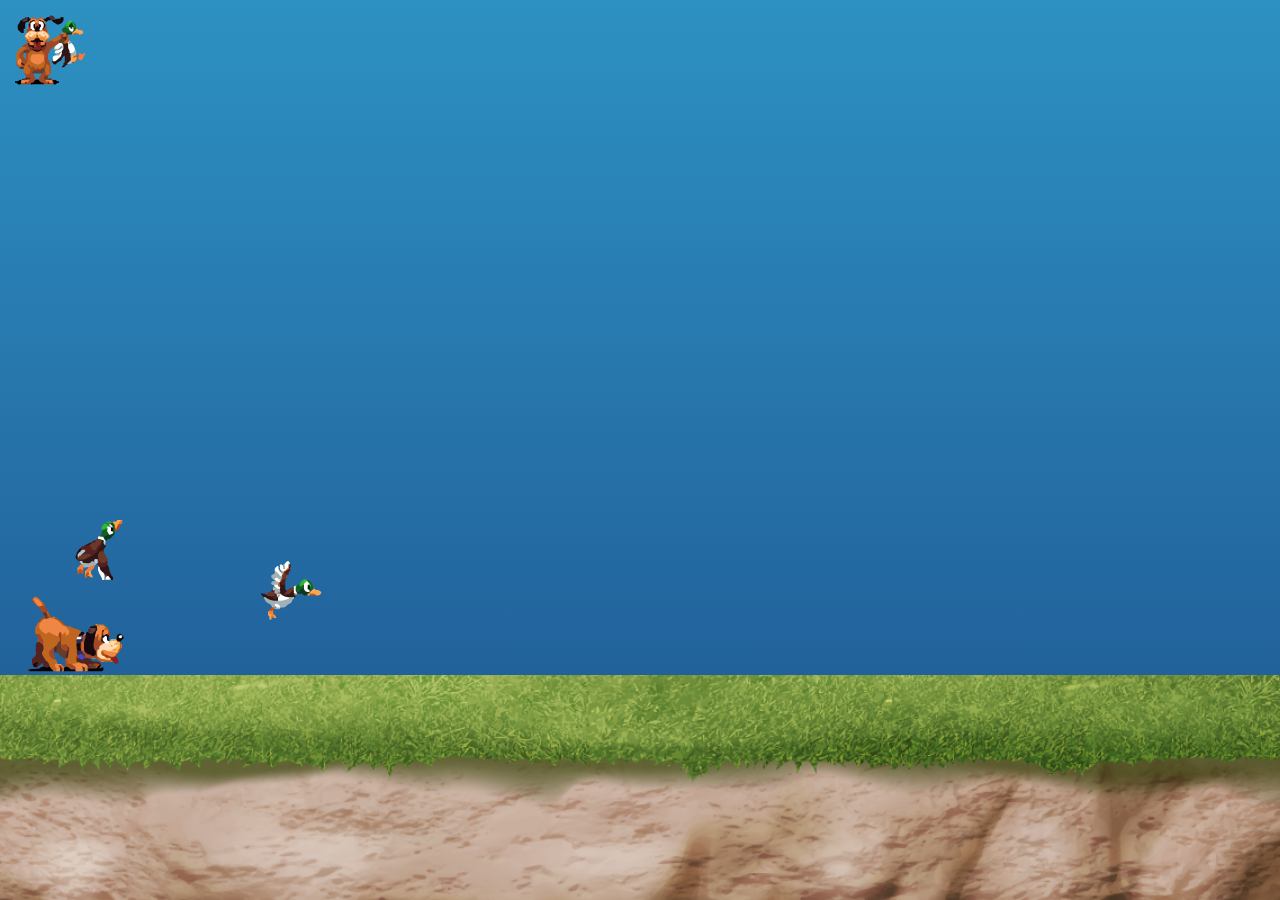
==== index.html @ 002ed7ce "dog appear on missing shot" ====
<!DOCTYPE html>
<html lang="en">
<head>
    <meta charset="UTF-8">
    <meta http-equiv="X-UA-Compatible" content="IE=edge">
    <meta name="viewport" content="width=device-width, initial-scale=1.0">
    <title>Duck Hunt the Game by Tiago Silva and JP</title>
    <link rel="stylesheet" href="style.css"/>
</head>
<body>

    <main class="container">
        <div id="game" class="game">

          <!-- <img id="board1" src="images/background.png" alt="game board"> 
          <div id="score" class="score">0</div>
          <img id="bullet1" src="images/bullet.png" alt="bullet">
          <img id="bullet2" src="images/bullet.png" alt="bullet">
          <img id="bullet3" src="images/bullet.png" alt="bullet">
          <img id="liveDuck1" src="images/duckLive.png" alt="duck lives">
          <img id="liveDuck2" src="images/duckLive.png" alt="duck lives">
          <img id="liveDuck3" src="images/duckLive.png" alt="duck lives"> -->

        </div>
        
       <!-- <div id = "dog" class = "dogLaugh"> </div> -->

          <img id="board2" src="./img/back-grass-realistic.png" alt="game board">
        

          <div class="bottom">
            <div class="scoreBoard"> 
                <div class="hits">
                  <h2>Hits</h2>
                  <p class="score-points">number of hits</p>
                </div>
                <div class="shots">
                  <h2>Shots</h2>
                  <p class="score-points">number of shots</p>
                </div>
                <div class="score2">
                  <h2>Score</h2>
                    <p class="score-points">200 points</p>            
                </div>
              </div>
          </div>
    </main>
    
</body>
<script type="text/javascript" src="./scripts/dog.js"></script>
<script type="text/javascript" src="./scripts/duck.js"></script>
</html>
---- style.css ----
@import url("https://fonts.googleapis.com/css2?family=Raleway:wght@400;600&display=swap");


html, body {
  width: 100%; height: 100%;
  margin: 0; padding: 0;
  background: linear-gradient(to bottom,#2d91c2 0%,#1e528e 100%);
  overflow: hidden;
  z-index: -1;
  cursor: url('./img/cursor.cur'), auto;
}

.container {
  display: flex;
  justify-content: center;
  align-items: center;
  width: 100vw;
  height: 100vh;
}

.game {
  position: relative;
  width: 100%;
  height: 100%;
}

#board1 {
  position: absolute;
  top: 0;
  left: 0;
  width: 100%;
  height: 100%;
  object-fit: cover;
  z-index: 2;
}

#board2 {
  position: absolute;
  bottom: 0%;
  width: 100%;
  height: 25%;
  object-fit: cover;
  z-index: 4;
}

.score {
  position: absolute;
  top: 20px;
  left: 90%;
  font-size: 40px;
  font-family: "Lato-Bold", Arial, Helvetica, sans-serif;
  color: green;
  z-index: 2;
}

#bullet1 {
  position: absolute;
  left: 5%;
  top: 5%;
  width: 40px;
	height: 40px;
  z-index: 8;
}

#bullet2 {
  position: absolute;
  left: 7%;
  top: 5%;
  width: 40px;
	height: 40px;
  z-index: 8;
}


#bullet3 {
  position: absolute;
  left: 9%;
  top: 5%;
  width: 40px;
	height: 40px;
  z-index: 8;
}

#liveDuck1 {
  position: absolute;
  bottom: 5%;
  left: 8%;
  width: 40px;
	height: 40px;
  z-index: 8;
}

#liveDuck2 {
  position: absolute;
  bottom: 5%;
  left: 12%;
  width: 40px;
	height: 40px;
  z-index: 8;
}

#liveDuck3 {
  position: absolute;
  bottom: 5%;
  left: 16%;
  width: 40px;
	height: 40px;
  z-index: 8;
}


.bottom{
position: absolute;
bottom: 0%;
width: 100%;
z-index: 2;

}

.scoreBoard {
  display: flex;
  justify-content: space-between;
  font-family: "Raleway", sans-serif;
  color: #d7d7d7;
  padding: 10px;
  align-items: center;
}

.score-points {
  margin-top: 0px;
  font-weight: 400;
}

.scoreBoard > div {
  z-index: 2;
  display: flex;
  flex-direction: column;
  align-items: center;
  margin: 0;
  padding: 0 10px;
  border-radius: 10px;
  background-color: #d7d7d7;
  color: #084b6c;
}

.duck{
  height: 70px;
  width: 70px;
  background: url('./img/dead-duck.png');
  background-position: 70px 70px;
  position: absolute;
  }

.duck-right{
height: 70px;
width: 70px;
background: url('./img/duck-right.png');
background-position: 70px 70px;
position: absolute;
animation: moveRightTop 4s;
animation-fill-mode: forwards;
}


.duck-left{
  height: 70px;
  width: 70px;
  background: url('./img/duck-right.png');
  background-position: 70px 70px;
  transform: scaleX(-1);
  position: absolute;
  animation: moveRightTopInvert 4s;
  animation-fill-mode: forwards;
  }


.duck-right-top{
  height: 70px;
  width: 70px;
  background: url('./img/duck-right-up.png');
  background-position: 70px 70px;  
  position: absolute;
  }

  .dog{
    height: 100px;
    width: 100px;
    background: url('./img/dogs-walking.png');
    position: absolute;
    animation: moveFowardDog 3000ms;
    animation-fill-mode: forwards;
    z-index: 5;
  }

  .dogLaugh{
    height: 100px;
    width: 100px;
    background: url('./img/dogs-dead-ducks.png');
    position: absolute;
    animation: dogLaughing 3000ms;
    animation-fill-mode: both;
    z-index: 2;
  }

/*
  .dogMovement{
    height: 100px;
    width: 100px;
    background: url('./img/dogs-walking.png');
    background-position: 100px 100px;
    position: absolute;
  }*/

  @keyframes moveRightTop {
    0% {
      bottom: 20%;
      left: 0;
    }
    100% {
      bottom: 85%;
      left: 95%;
    }
  }

  @keyframes moveRightTopInvert {
    0% {
      bottom: 85%;
      left: 95%;
    }
    100% {
      bottom: 20%;
      left: 0%; 
    }
  }

    @keyframes moveFowardDog {
      0%{
        bottom: 13%;
        left: 0%;
      }
      90%{
        bottom: 24%;
        left: 34%;
      }
      95%{
        bottom: 24%;
        left: 44%;
      }
      100%{
        bottom: 24%; 
        left: 64%;
      }
    }

      @keyframes dogLaughing{  
        0%{
          top: 75%;
        }
        50%{
          top: 60%;
        }
       
        100%{
          top: 75%;
        }
      }
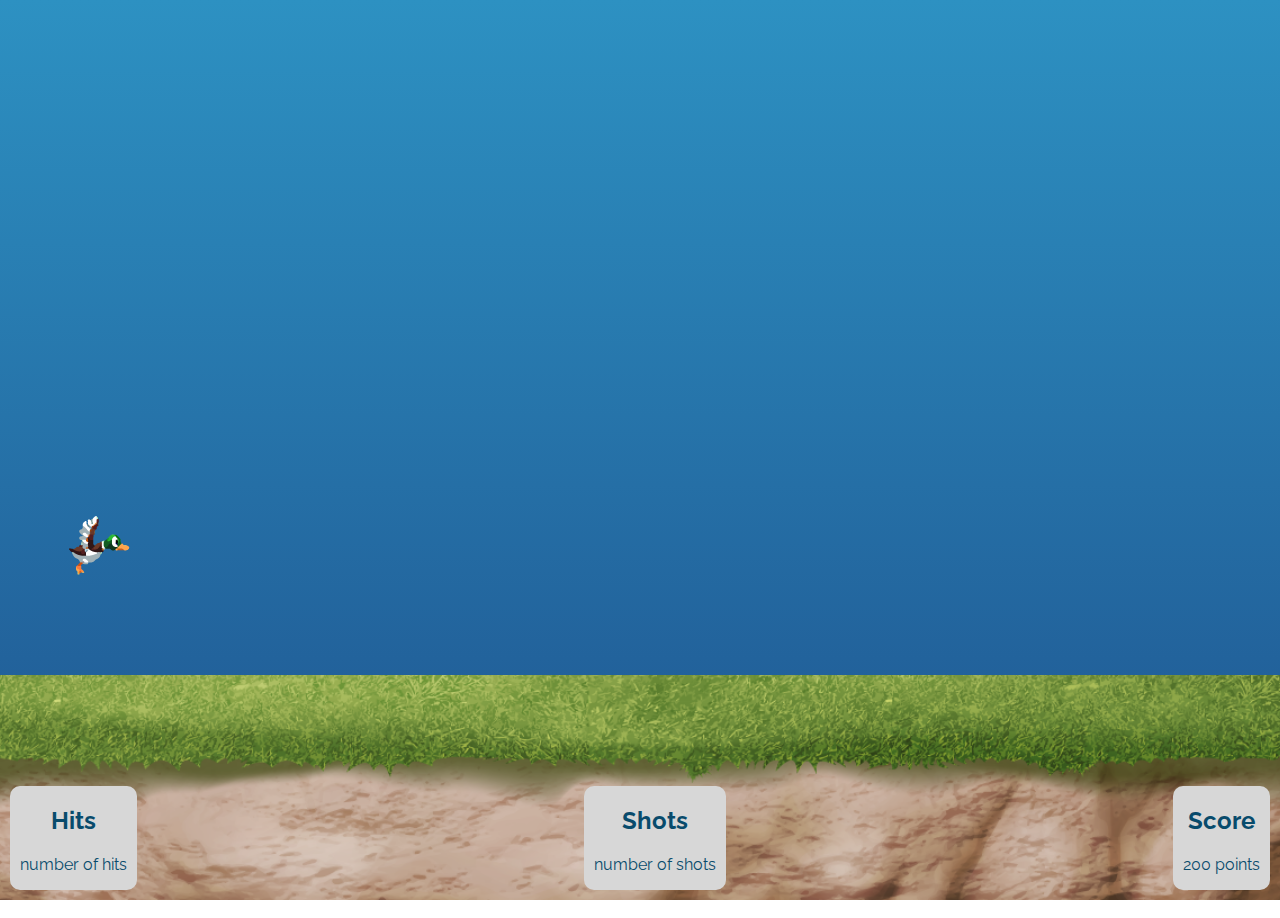
==== commit 72a1f18a: "lets go" ====
--- a/index.html
+++ b/index.html
@@ -1,18 +1,19 @@
 <!DOCTYPE html>
 <html lang="en">
-<head>
-    <meta charset="UTF-8">
-    <meta http-equiv="X-UA-Compatible" content="IE=edge">
-    <meta name="viewport" content="width=device-width, initial-scale=1.0">
+  <head>
+    <meta charset="UTF-8" />
+    <meta http-equiv="X-UA-Compatible" content="IE=edge" />
+    <meta name="viewport" content="width=device-width, initial-scale=1.0" />
     <title>Duck Hunt the Game by Tiago Silva and JP</title>
-    <link rel="stylesheet" href="style.css"/>
-</head>
-<body>
+    <link rel="stylesheet" href="style.css" />
+  </head>
+  <body>
+    <main class="container">
+      <div id="game" class="game">
 
-    <main class="container">
-        <div id="game" class="game">
 
-          <!-- <img id="board1" src="images/background.png" alt="game board"> 
+
+        <!-- <img id="board1" src="images/background.png" alt="game board"> 
           <div id="score" class="score">0</div>
           <img id="bullet1" src="images/bullet.png" alt="bullet">
           <img id="bullet2" src="images/bullet.png" alt="bullet">
@@ -20,33 +21,29 @@
           <img id="liveDuck1" src="images/duckLive.png" alt="duck lives">
           <img id="liveDuck2" src="images/duckLive.png" alt="duck lives">
           <img id="liveDuck3" src="images/duckLive.png" alt="duck lives"> -->
+      </div>
 
+      <img id="board2" src="./img/back-grass-realistic.png" alt="game board" />
+
+      <div class="bottom">
+        <div class="scoreBoard">
+          <div class="hits">
+            <h2>Hits</h2>
+            <p class="score-points">number of hits</p>
+          </div>
+          <div class="shots">
+            <h2>Shots</h2>
+            <p class="score-points">number of shots</p>
+          </div>
+          <div class="score2">
+            <h2>Score</h2>
+            <p class="score-points">200 points</p>
+          </div>
         </div>
-        
-       <!-- <div id = "dog" class = "dogLaugh"> </div> -->
+      </div>
+    </main> 
+    <script type="text/javascript" src="./scripts/duck.js"></script> 
+  </body>
 
-          <img id="board2" src="./img/back-grass-realistic.png" alt="game board">
-        
-
-          <div class="bottom">
-            <div class="scoreBoard"> 
-                <div class="hits">
-                  <h2>Hits</h2>
-                  <p class="score-points">number of hits</p>
-                </div>
-                <div class="shots">
-                  <h2>Shots</h2>
-                  <p class="score-points">number of shots</p>
-                </div>
-                <div class="score2">
-                  <h2>Score</h2>
-                    <p class="score-points">200 points</p>            
-                </div>
-              </div>
-          </div>
-    </main>
-    
-</body>
-<script type="text/javascript" src="./scripts/dog.js"></script>
-<script type="text/javascript" src="./scripts/duck.js"></script>
-</html>+</html>
+0--- a/style.css
+++ b/style.css
@@ -1,13 +1,15 @@
 @import url("https://fonts.googleapis.com/css2?family=Raleway:wght@400;600&display=swap");
 
-
-html, body {
-  width: 100%; height: 100%;
-  margin: 0; padding: 0;
-  background: linear-gradient(to bottom,#2d91c2 0%,#1e528e 100%);
+html,
+body {
+  width: 100%;
+  height: 100%;
+  margin: 0;
+  padding: 0;
+  background: linear-gradient(to bottom, #2d91c2 0%, #1e528e 100%);
   overflow: hidden;
   z-index: -1;
-  cursor: url('./img/cursor.cur'), auto;
+  cursor: url("./img/cursor.cur"), auto;
 }
 
 .container {
@@ -58,7 +60,7 @@
   left: 5%;
   top: 5%;
   width: 40px;
-	height: 40px;
+  height: 40px;
   z-index: 8;
 }
 
@@ -67,17 +69,16 @@
   left: 7%;
   top: 5%;
   width: 40px;
-	height: 40px;
-  z-index: 8;
-}
-
+  height: 40px;
+  z-index: 8;
+}
 
 #bullet3 {
   position: absolute;
   left: 9%;
   top: 5%;
   width: 40px;
-	height: 40px;
+  height: 40px;
   z-index: 8;
 }
 
@@ -86,7 +87,7 @@
   bottom: 5%;
   left: 8%;
   width: 40px;
-	height: 40px;
+  height: 40px;
   z-index: 8;
 }
 
@@ -95,7 +96,7 @@
   bottom: 5%;
   left: 12%;
   width: 40px;
-	height: 40px;
+  height: 40px;
   z-index: 8;
 }
 
@@ -104,17 +105,15 @@
   bottom: 5%;
   left: 16%;
   width: 40px;
-	height: 40px;
-  z-index: 8;
-}
-
-
-.bottom{
-position: absolute;
-bottom: 0%;
-width: 100%;
-z-index: 2;
-
+  height: 40px;
+  z-index: 8;
+}
+
+.bottom {
+  position: absolute;
+  bottom: 0%;
+  width: 100%;
+  z-index: 4;
 }
 
 .scoreBoard {
@@ -143,125 +142,108 @@
   color: #084b6c;
 }
 
-.duck{
-  height: 70px;
-  width: 70px;
-  background: url('./img/dead-duck.png');
-  background-position: 70px 70px;
-  position: absolute;
-  }
-
-.duck-right{
-height: 70px;
-width: 70px;
-background: url('./img/duck-right.png');
-background-position: 70px 70px;
-position: absolute;
-animation: moveRightTop 4s;
-animation-fill-mode: forwards;
-}
-
-
-.duck-left{
-  height: 70px;
-  width: 70px;
-  background: url('./img/duck-right.png');
+
+.duck-right {
+  height: 70px;
+  width: 70px;
+  background: url("./img/duck-right.png");
+  background-position: 70px 70px;
+  position: absolute;
+  animation: moveRightHorizontal 8s;
+  animation-fill-mode: forwards;
+}
+
+.duck-left {
+  height: 70px;
+  width: 70px;
+  background: url("./img/duck-right.png");
   background-position: 70px 70px;
   transform: scaleX(-1);
   position: absolute;
-  animation: moveRightTopInvert 4s;
-  animation-fill-mode: forwards;
-  }
-
-
-.duck-right-top{
-  height: 70px;
-  width: 70px;
-  background: url('./img/duck-right-up.png');
-  background-position: 70px 70px;  
-  position: absolute;
-  }
-
-  .dog{
-    height: 100px;
-    width: 100px;
-    background: url('./img/dogs-walking.png');
-    position: absolute;
-    animation: moveFowardDog 3000ms;
-    animation-fill-mode: forwards;
-    z-index: 5;
-  }
-
-  .dogLaugh{
-    height: 100px;
-    width: 100px;
-    background: url('./img/dogs-dead-ducks.png');
-    position: absolute;
-    animation: dogLaughing 3000ms;
-    animation-fill-mode: both;
-    z-index: 2;
-  }
-
-/*
-  .dogMovement{
-    height: 100px;
-    width: 100px;
-    background: url('./img/dogs-walking.png');
-    background-position: 100px 100px;
-    position: absolute;
-  }*/
-
-  @keyframes moveRightTop {
-    0% {
-      bottom: 20%;
-      left: 0;
-    }
-    100% {
-      bottom: 85%;
-      left: 95%;
-    }
-  }
-
-  @keyframes moveRightTopInvert {
-    0% {
-      bottom: 85%;
-      left: 95%;
-    }
-    100% {
-      bottom: 20%;
-      left: 0%; 
-    }
-  }
-
-    @keyframes moveFowardDog {
-      0%{
-        bottom: 13%;
-        left: 0%;
-      }
-      90%{
-        bottom: 24%;
-        left: 34%;
-      }
-      95%{
-        bottom: 24%;
-        left: 44%;
-      }
-      100%{
-        bottom: 24%; 
-        left: 64%;
-      }
-    }
-
-      @keyframes dogLaughing{  
-        0%{
-          top: 75%;
-        }
-        50%{
-          top: 60%;
-        }
-       
-        100%{
-          top: 75%;
-        }
-      }
-      +  animation: moveLeftHorizontal 8s;
+  animation-fill-mode: forwards;
+}
+
+.duck-right-top {
+  height: 70px;
+  width: 70px;
+  background: url("./img/duck-right-up.png");
+  background-position: 70px 70px;
+  position: absolute;
+  animation: moveRightDiagonal 6s;
+  animation-fill-mode: forwards;
+}
+
+.duck-left-top {
+  height: 70px;
+  width: 70px;
+  background: url("./img/duck-right-up.png");
+  background-position: 70px 70px;
+  position: absolute;
+  transform: scaleX(-1);
+  animation: moveLeftDiagonal 6s;
+  animation-fill-mode: forwards;
+}
+
+.duck-dead {
+  height: 70px;
+  width: 70px;
+  background: url("./img/dead-duck.png");
+  background-position: 0px 0px;
+  position: absolute;
+}
+
+#animated-div {
+  position: absolute;
+  top: 0;
+  left: 0;
+  width: 50px;
+  height: 50px;
+  background-color: red;
+}
+
+/* Ducks movements */
+
+@keyframes moveRightHorizontal {
+  0% {
+    bottom: 30%;
+    left: 0;
+  }
+  100% {
+    bottom: 30%;
+    left: 95%;
+  }
+}
+
+@keyframes moveLeftHorizontal {
+  0% {
+    bottom: 30%;
+    left: 95%;
+  }
+  100% {
+    bottom: 30%;
+    left: 0%;
+  }
+}
+
+@keyframes moveRightDiagonal {
+  0% {
+    bottom: 30%;
+    left: 0;
+  }
+  100% {
+    bottom: 95%;
+    left: 95%;
+  }
+}
+
+@keyframes moveLeftDiagonal {
+  0% {
+    bottom: 95%;
+    left: 95%;
+  }
+  100% {
+    bottom: 30%;
+    left: 0%;
+  }
+}
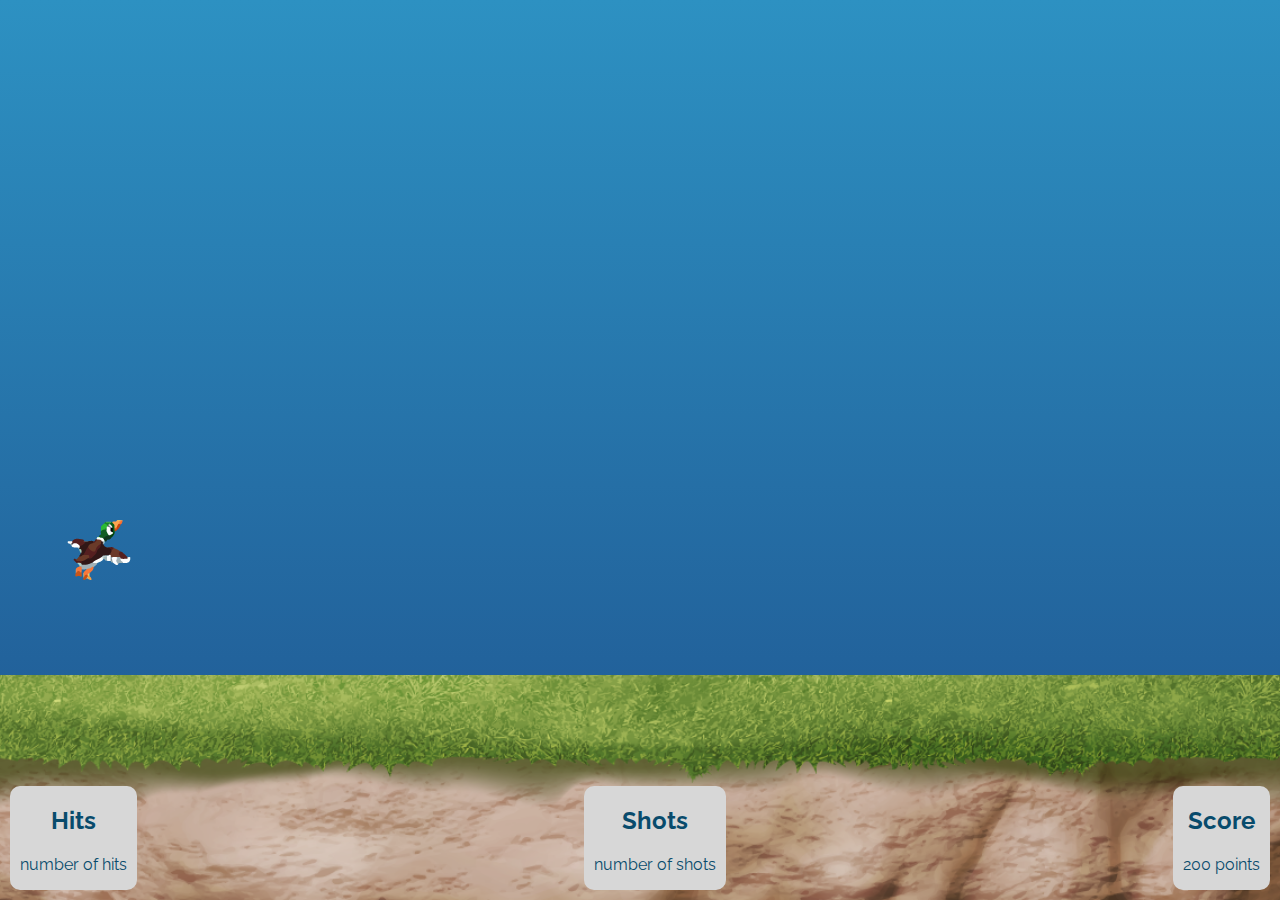
==== commit b16af35c: "better  ducks" ====
--- a/index.html
+++ b/index.html
@@ -11,16 +11,8 @@
     <main class="container">
       <div id="game" class="game">
 
+        
 
-
-        <!-- <img id="board1" src="images/background.png" alt="game board"> 
-          <div id="score" class="score">0</div>
-          <img id="bullet1" src="images/bullet.png" alt="bullet">
-          <img id="bullet2" src="images/bullet.png" alt="bullet">
-          <img id="bullet3" src="images/bullet.png" alt="bullet">
-          <img id="liveDuck1" src="images/duckLive.png" alt="duck lives">
-          <img id="liveDuck2" src="images/duckLive.png" alt="duck lives">
-          <img id="liveDuck3" src="images/duckLive.png" alt="duck lives"> -->
       </div>
 
       <img id="board2" src="./img/back-grass-realistic.png" alt="game board" />
--- a/style.css
+++ b/style.css
@@ -149,8 +149,7 @@
   background: url("./img/duck-right.png");
   background-position: 70px 70px;
   position: absolute;
-  animation: moveRightHorizontal 8s;
-  animation-fill-mode: forwards;
+
 }
 
 .duck-left {
@@ -160,8 +159,7 @@
   background-position: 70px 70px;
   transform: scaleX(-1);
   position: absolute;
-  animation: moveLeftHorizontal 8s;
-  animation-fill-mode: forwards;
+
 }
 
 .duck-right-top {
@@ -170,8 +168,7 @@
   background: url("./img/duck-right-up.png");
   background-position: 70px 70px;
   position: absolute;
-  animation: moveRightDiagonal 6s;
-  animation-fill-mode: forwards;
+
 }
 
 .duck-left-top {
@@ -181,8 +178,8 @@
   background-position: 70px 70px;
   position: absolute;
   transform: scaleX(-1);
-  animation: moveLeftDiagonal 6s;
-  animation-fill-mode: forwards;
+
+  
 }
 
 .duck-dead {
@@ -193,15 +190,6 @@
   position: absolute;
 }
 
-#animated-div {
-  position: absolute;
-  top: 0;
-  left: 0;
-  width: 50px;
-  height: 50px;
-  background-color: red;
-}
-
 /* Ducks movements */
 
 @keyframes moveRightHorizontal {
@@ -247,3 +235,42 @@
     left: 0%;
   }
 }
+
+:root {
+  --inicialX: 30%;
+  --inicialY: 0%;
+  --finalX:30%;
+  --finalY:95%;
+}
+
+
+
+.testDuck{
+  height: 70px;
+  width: 70px;
+  background: url("./img/duck-right-up.png");
+  background-position: 70px 70px;
+  position: absolute;
+  transform: scaleX(-1);
+  animation: duckAnimation 2s;
+  animation-fill-mode: forwards;
+}
+
+.duckAnimation{
+  animation: duckAnimation 2s;
+  animation-fill-mode: forwards;
+}
+
+@keyframes duckAnimation {
+
+  0% {
+    bottom: var(--inicialY);
+    left: var(--inicialX);
+  }
+  100% {
+    bottom: var(--finalY);
+    left: var(--finalX);
+  }
+
+  
+}
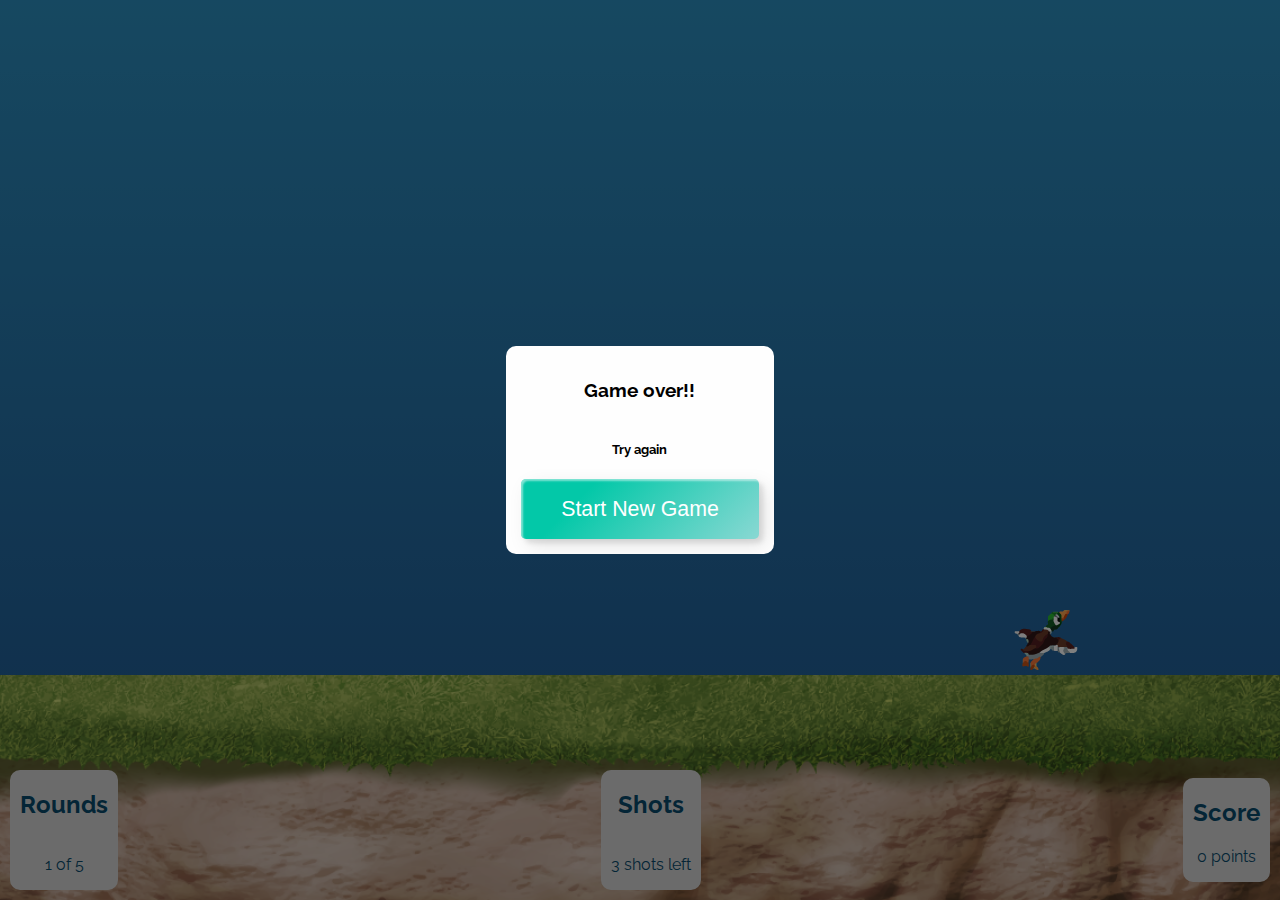
==== commit 59c84a9e: "better" ====
--- a/index.html
+++ b/index.html
@@ -9,9 +9,19 @@
   </head>
   <body>
     <main class="container">
+
+      <div id="overlay">
+        <div id="boxwinner">
+          <h3>Game over!!</h3>
+          <h5>Try again</h5>
+          <button id="newGame" class="custom-btn btn-13"  onclick="location.reload()">Start New Game</button>
+        </div>
+      </div>
+
+
       <div id="game" class="game">
+        
 
-        
 
       </div>
 
@@ -20,22 +30,21 @@
       <div class="bottom">
         <div class="scoreBoard">
           <div class="hits">
-            <h2>Hits</h2>
-            <p class="score-points">number of hits</p>
+            <h2>Rounds</h2>
+            <p id="rounds" class="rounds">1 of 5</p>
           </div>
           <div class="shots">
             <h2>Shots</h2>
-            <p class="score-points">number of shots</p>
+            <p id="shots" class="shots">3 shots left</p>
           </div>
           <div class="score2">
             <h2>Score</h2>
-            <p class="score-points">200 points</p>
+            <p id="score-points" class="score-points">0 points</p>
           </div>
         </div>
       </div>
-    </main> 
-    <script type="text/javascript" src="./scripts/duck.js"></script> 
+    </main>
+    <script type="text/javascript" src="./scripts/duck.js"></script>
   </body>
-
 </html>
-0+0
--- a/style.css
+++ b/style.css
@@ -10,6 +10,7 @@
   overflow: hidden;
   z-index: -1;
   cursor: url("./img/cursor.cur"), auto;
+  font-family: "Raleway", sans-serif;
 }
 
 .container {
@@ -24,16 +25,7 @@
   position: relative;
   width: 100%;
   height: 100%;
-}
-
-#board1 {
-  position: absolute;
-  top: 0;
-  left: 0;
-  width: 100%;
-  height: 100%;
-  object-fit: cover;
-  z-index: 2;
+  z-index: 3;
 }
 
 #board2 {
@@ -43,70 +35,6 @@
   height: 25%;
   object-fit: cover;
   z-index: 4;
-}
-
-.score {
-  position: absolute;
-  top: 20px;
-  left: 90%;
-  font-size: 40px;
-  font-family: "Lato-Bold", Arial, Helvetica, sans-serif;
-  color: green;
-  z-index: 2;
-}
-
-#bullet1 {
-  position: absolute;
-  left: 5%;
-  top: 5%;
-  width: 40px;
-  height: 40px;
-  z-index: 8;
-}
-
-#bullet2 {
-  position: absolute;
-  left: 7%;
-  top: 5%;
-  width: 40px;
-  height: 40px;
-  z-index: 8;
-}
-
-#bullet3 {
-  position: absolute;
-  left: 9%;
-  top: 5%;
-  width: 40px;
-  height: 40px;
-  z-index: 8;
-}
-
-#liveDuck1 {
-  position: absolute;
-  bottom: 5%;
-  left: 8%;
-  width: 40px;
-  height: 40px;
-  z-index: 8;
-}
-
-#liveDuck2 {
-  position: absolute;
-  bottom: 5%;
-  left: 12%;
-  width: 40px;
-  height: 40px;
-  z-index: 8;
-}
-
-#liveDuck3 {
-  position: absolute;
-  bottom: 5%;
-  left: 16%;
-  width: 40px;
-  height: 40px;
-  z-index: 8;
 }
 
 .bottom {
@@ -149,6 +77,7 @@
   background: url("./img/duck-right.png");
   background-position: 70px 70px;
   position: absolute;
+  z-index: 5;
 
 }
 
@@ -159,6 +88,7 @@
   background-position: 70px 70px;
   transform: scaleX(-1);
   position: absolute;
+  z-index: 5;
 
 }
 
@@ -168,6 +98,7 @@
   background: url("./img/duck-right-up.png");
   background-position: 70px 70px;
   position: absolute;
+  z-index: 5;
 
 }
 
@@ -178,7 +109,7 @@
   background-position: 70px 70px;
   position: absolute;
   transform: scaleX(-1);
-
+  z-index: 5;
   
 }
 
@@ -188,9 +119,108 @@
   background: url("./img/dead-duck.png");
   background-position: 0px 0px;
   position: absolute;
+  animation: fallingDuck 4s;
+  animation-fill-mode: forwards;
+  z-index: 5;
+}
+
+
+#overlay {
+  display: flex;
+  position: fixed;
+  justify-content: center;
+  align-items: center;
+  top: 0;
+  bottom: 0;
+  width: 100vw;
+  height: auto;
+  justify-content: center;
+  align-items: center;
+  background-color: rgba(0,0,0,0.50);
+  z-index: 11;
+}
+
+#boxwinner {
+  display: flex;
+  flex-wrap: wrap;
+  flex-direction: column;
+  align-items: center;
+  text-align: center;
+  width: auto;
+  height: auto;
+  padding: 15px;
+  background-color: #fefefe;
+  border-radius: 10px;
+  z-index: 20;
+}
+
+.custom-btn {
+  width:auto;
+  height: 60px;
+  color: #fff;
+  font-size: 16pt;
+  border-radius: 5px;
+  padding: 10px 40px;
+  font-weight: 500;
+  background: transparent;
+  cursor: pointer;
+  transition: all 0.3s ease;
+  position: relative;
+  display: inline-block;
+   box-shadow:inset 2px 2px 2px 0px rgba(255,255,255,.5),
+   7px 7px 20px 0px rgba(0,0,0,.1),
+   4px 4px 5px 0px rgba(0,0,0,.1);
+  outline: none;
+}
+
+/* 13 */
+.btn-13 {
+  background-color: #89d8d3;
+background-image: linear-gradient(315deg, #89d8d3 0%, #03c8a8 74%);
+  border: none;
+  z-index: 1;
+}
+.btn-13:after {
+  position: absolute;
+  content: "";
+  width: 100%;
+  height: 0;
+  bottom: 0;
+  left: 0;
+  z-index: -1;
+  border-radius: 5px;
+   background-color: #4dccc6;
+background-image: linear-gradient(315deg, #4dccc6 0%, #96e4df 74%);
+  box-shadow:
+   -7px -7px 20px 0px #fff9,
+   -4px -4px 5px 0px #fff9,
+   7px 7px 20px 0px #0002,
+   4px 4px 5px 0px #0001;
+  transition: all 0.3s ease;
+}
+.btn-13:hover {
+  color: #fff;
+}
+.btn-13:hover:after {
+  top: 0;
+  height: 100%;
+}
+.btn-13:active {
+  top: 2px;
 }
 
 /* Ducks movements */
+
+@keyframes fallingDuck {
+
+  0% {
+    opacity: 100%
+  }
+  100% {
+    opacity: 0%
+  }
+  
+}
 
 @keyframes moveRightHorizontal {
   0% {
@@ -244,18 +274,6 @@
 }
 
 
-
-.testDuck{
-  height: 70px;
-  width: 70px;
-  background: url("./img/duck-right-up.png");
-  background-position: 70px 70px;
-  position: absolute;
-  transform: scaleX(-1);
-  animation: duckAnimation 2s;
-  animation-fill-mode: forwards;
-}
-
 .duckAnimation{
   animation: duckAnimation 2s;
   animation-fill-mode: forwards;
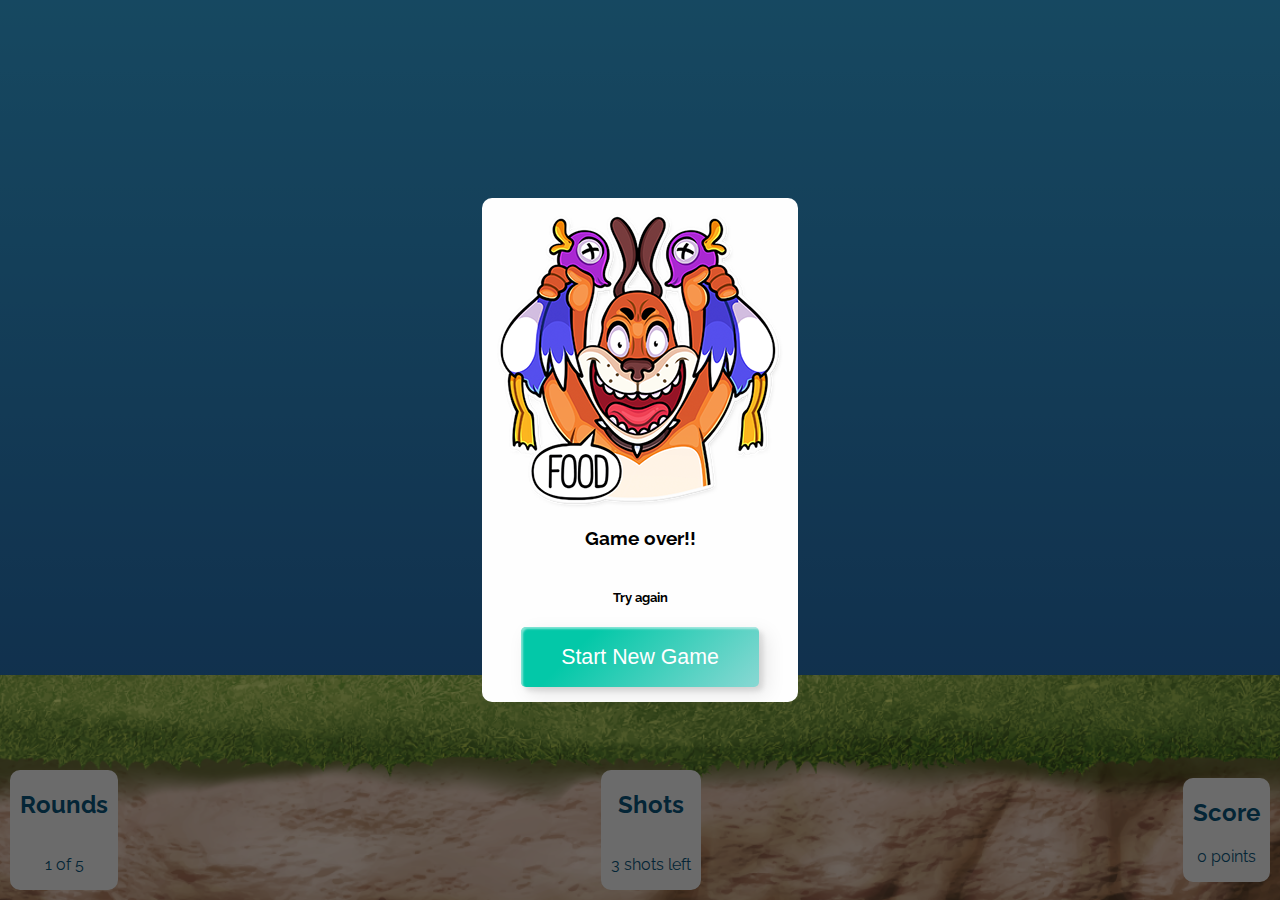
==== commit f0a407e1: "box dog" ====
--- a/index.html
+++ b/index.html
@@ -12,6 +12,7 @@
 
       <div id="overlay">
         <div id="boxwinner">
+          <div class="dogWin"></div>
           <h3>Game over!!</h3>
           <h5>Try again</h5>
           <button id="newGame" class="custom-btn btn-13"  onclick="location.reload()">Start New Game</button>
--- a/style.css
+++ b/style.css
@@ -124,6 +124,11 @@
   z-index: 5;
 }
 
+.dogWin {
+	background: url('./img/dogs-stickers.png') no-repeat -48px -354px;
+	width: 286px;
+	height: 296px;
+}
 
 #overlay {
   display: flex;
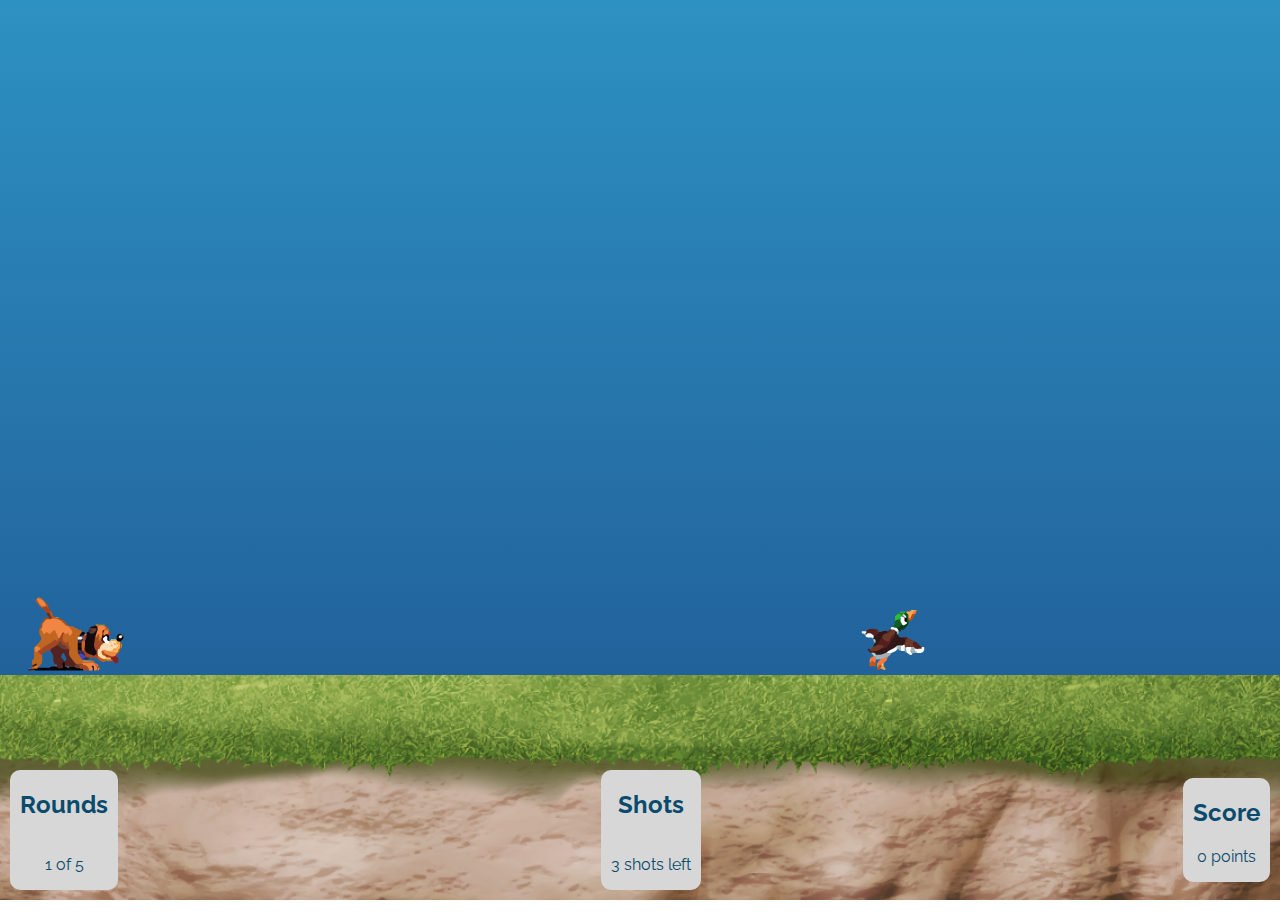
==== commit c44586fe: "dog main" ====
--- a/index.html
+++ b/index.html
@@ -6,18 +6,12 @@
     <meta name="viewport" content="width=device-width, initial-scale=1.0" />
     <title>Duck Hunt the Game by Tiago Silva and JP</title>
     <link rel="stylesheet" href="style.css" />
+    <link rel="stylesheet" href="dog.css" />
   </head>
   <body>
-    <main class="container">
+    <main id="mainContainer" class="container">
 
-      <div id="overlay">
-        <div id="boxwinner">
-          <div class="dogWin"></div>
-          <h3>Game over!!</h3>
-          <h5>Try again</h5>
-          <button id="newGame" class="custom-btn btn-13"  onclick="location.reload()">Start New Game</button>
-        </div>
-      </div>
+  
 
 
       <div id="game" class="game">
@@ -45,6 +39,7 @@
         </div>
       </div>
     </main>
+    <script type="text/javascript" src="./scripts/dog.js"></script>
     <script type="text/javascript" src="./scripts/duck.js"></script>
   </body>
 </html>
--- a/style.css
+++ b/style.css
@@ -25,7 +25,7 @@
   position: relative;
   width: 100%;
   height: 100%;
-  z-index: 3;
+  z-index: 5;
 }
 
 #board2 {
--- a/dog.css
+++ b/dog.css
@@ -0,0 +1,47 @@
+.dog{
+    height: 100px;
+    width: 100px;
+    background: url('./img/dogs-walking.png');
+    position: absolute;
+    animation: moveFowardDog 6s;
+    animation-fill-mode: forwards;
+    z-index: 8;
+  }
+  .dogLaugh{
+    height: 100px;
+    width: 100px;
+    background: url('./img/dogs-dead-ducks.png');
+    position: absolute;
+    animation: dogLaughing 3000ms;
+    animation-fill-mode: both;
+    z-index: 2;
+  }
+
+  @keyframes moveFowardDog {
+    0%{
+      bottom: 15%;
+      left: 0%;
+    }
+    90%{
+      bottom: 24%;
+      left: 45%;
+    }
+    95%{
+      bottom: 24%;
+      left: 55%;
+    }
+    100%{
+      bottom: 24%;
+      left: 75%;
+    }
+  }
+    @keyframes dogLaughing{
+      0%{
+        top: 75%;
+      }
+      50%{
+        top: 60%;
+      }
+      100%{
+        top: 75%;
+      }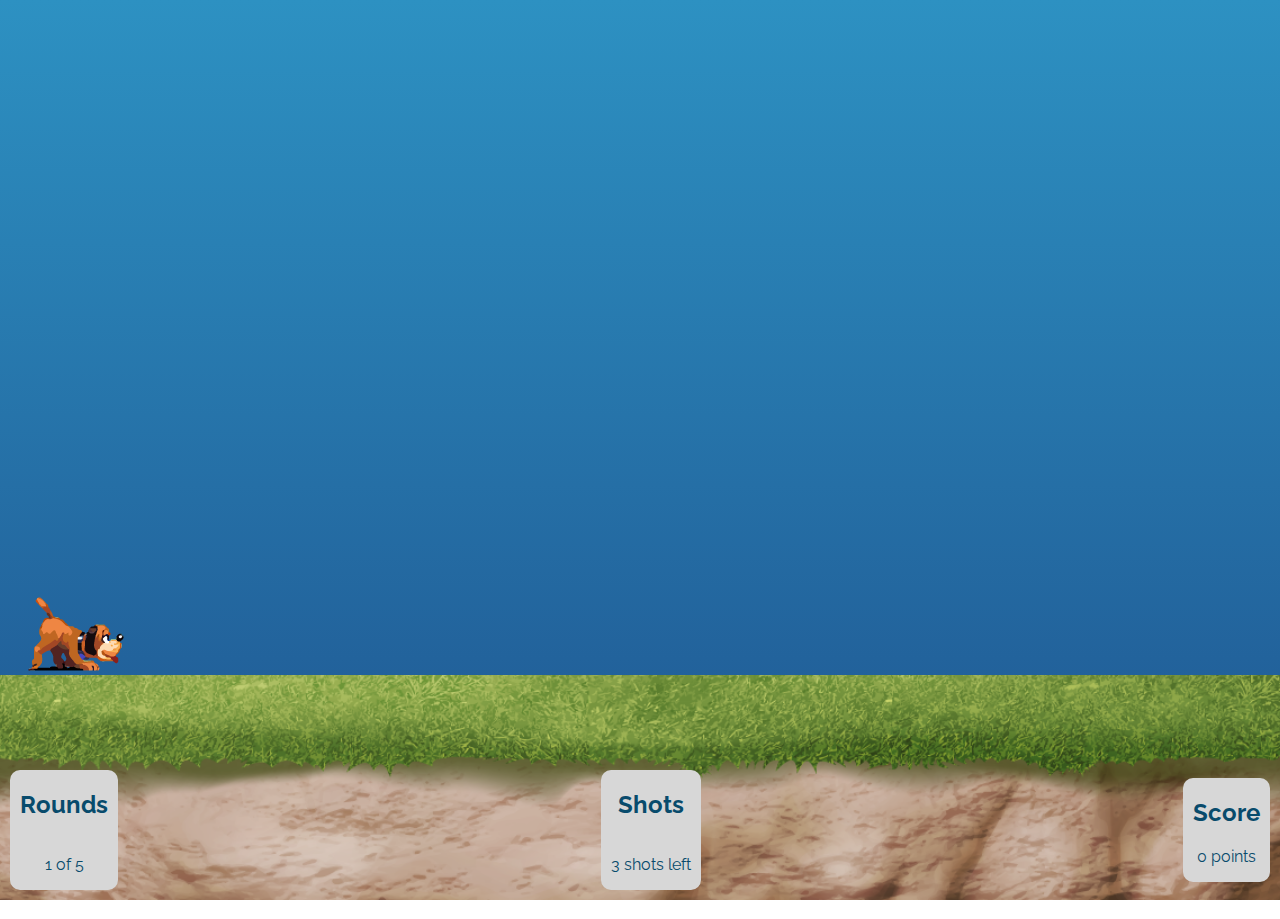
==== commit f92c504e: "do a function just no animate the default sprite" ====
--- a/index.html
+++ b/index.html
@@ -11,7 +11,7 @@
   <body>
     <main id="mainContainer" class="container">
 
-  
+      
 
 
       <div id="game" class="game">
--- a/style.css
+++ b/style.css
@@ -28,6 +28,10 @@
   z-index: 5;
 }
 
+#accuracy{
+  color: #295ea8;
+}
+
 #board2 {
   position: absolute;
   bottom: 0%;
@@ -124,11 +128,7 @@
   z-index: 5;
 }
 
-.dogWin {
-	background: url('./img/dogs-stickers.png') no-repeat -48px -354px;
-	width: 286px;
-	height: 296px;
-}
+
 
 #overlay {
   display: flex;
--- a/dog.css
+++ b/dog.css
@@ -1,47 +1,61 @@
-.dog{
-    height: 100px;
-    width: 100px;
-    background: url('./img/dogs-walking.png');
-    position: absolute;
-    animation: moveFowardDog 6s;
-    animation-fill-mode: forwards;
-    z-index: 8;
+.dog {
+  height: 100px;
+  width: 100px;
+  background: url("./img/dogs-walking.png");
+  position: absolute;
+  animation: moveFowardDog 6s;
+  animation-fill-mode: forwards;
+  z-index: 8;
+}
+.dogLaugh {
+  height: 100px;
+  width: 100px;
+  background: url("./img/dogs-dead-ducks.png");
+  position: absolute;
+  animation: dogLaughing 3000ms;
+  animation-fill-mode: both;
+  z-index: 2;
+}
+
+
+.dogWin {
+	background: url('./img/dogs-stickers.png') no-repeat -48px -354px;
+	width: 286px;
+	height: 296px;
+}
+
+.dogLost {
+	background: url('./img/dogs-stickers.png') no-repeat -720px -359px;
+	width: 302px;
+	height: 287px;
+}
+
+@keyframes moveFowardDog {
+  0% {
+    bottom: 15%;
+    left: 0%;
   }
-  .dogLaugh{
-    height: 100px;
-    width: 100px;
-    background: url('./img/dogs-dead-ducks.png');
-    position: absolute;
-    animation: dogLaughing 3000ms;
-    animation-fill-mode: both;
-    z-index: 2;
+  90% {
+    bottom: 24%;
+    left: 45%;
   }
-
-  @keyframes moveFowardDog {
-    0%{
-      bottom: 15%;
-      left: 0%;
-    }
-    90%{
-      bottom: 24%;
-      left: 45%;
-    }
-    95%{
-      bottom: 24%;
-      left: 55%;
-    }
-    100%{
-      bottom: 24%;
-      left: 75%;
-    }
+  95% {
+    bottom: 24%;
+    left: 55%;
   }
-    @keyframes dogLaughing{
-      0%{
-        top: 75%;
-      }
-      50%{
-        top: 60%;
-      }
-      100%{
-        top: 75%;
-      }+  100% {
+    bottom: 24%;
+    left: 75%;
+  }
+}
+@keyframes dogLaughing {
+  0% {
+    top: 75%;
+  }
+  50% {
+    top: 60%;
+  }
+  100% {
+    top: 75%;
+  }
+}
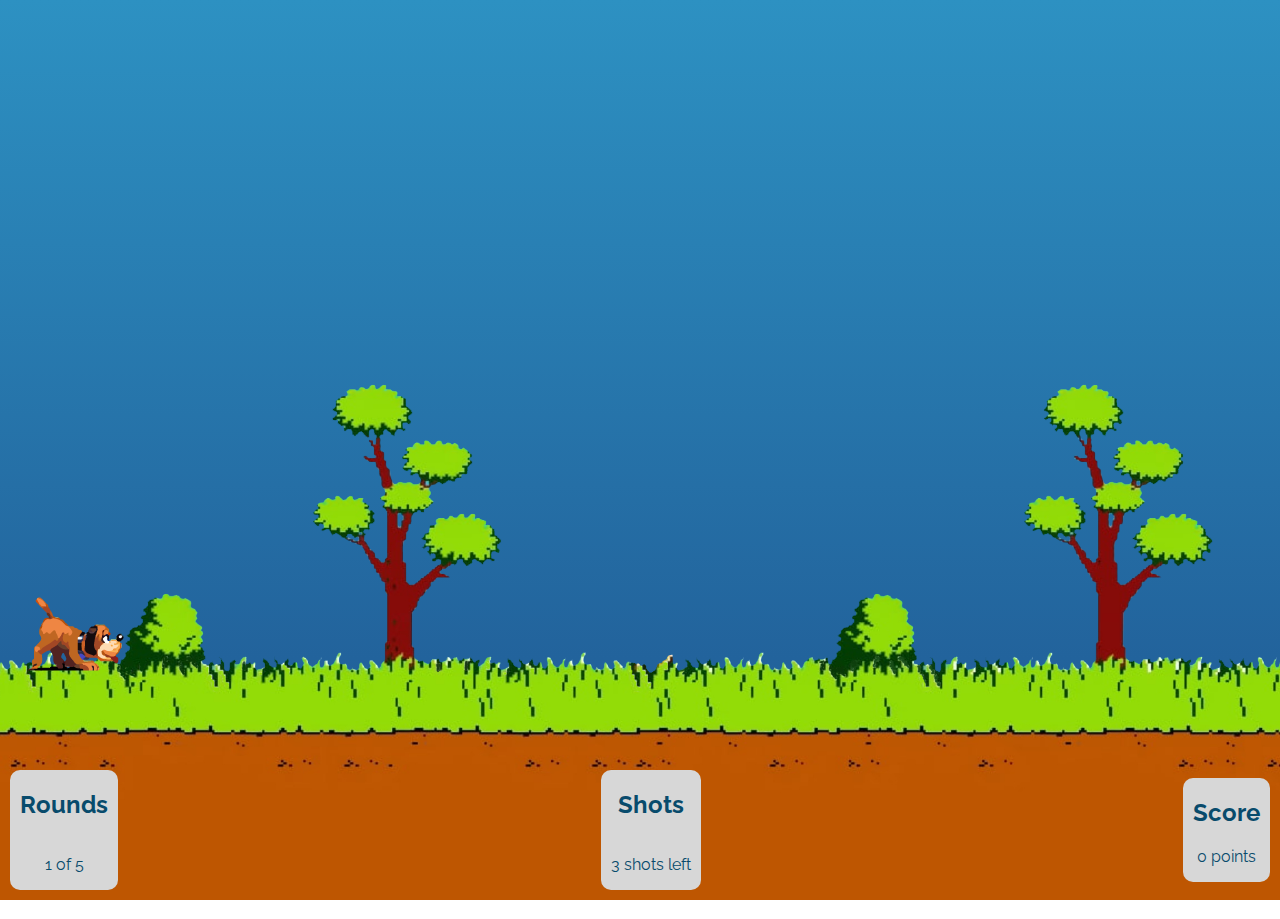
==== commit be1de06b: "fix the default sprite animation" ====
--- a/index.html
+++ b/index.html
@@ -20,7 +20,7 @@
 
       </div>
 
-      <img id="board2" src="./img/back-grass-realistic.png" alt="game board" />
+      <img id="board2" src="./img/duck-hunt-4k-wallpaper.png" alt="game board" />
 
       <div class="bottom">
         <div class="scoreBoard">
--- a/style.css
+++ b/style.css
@@ -36,7 +36,7 @@
   position: absolute;
   bottom: 0%;
   width: 100%;
-  height: 25%;
+  height: 100%;
   object-fit: cover;
   z-index: 4;
 }
@@ -227,50 +227,6 @@
   
 }
 
-@keyframes moveRightHorizontal {
-  0% {
-    bottom: 30%;
-    left: 0;
-  }
-  100% {
-    bottom: 30%;
-    left: 95%;
-  }
-}
-
-@keyframes moveLeftHorizontal {
-  0% {
-    bottom: 30%;
-    left: 95%;
-  }
-  100% {
-    bottom: 30%;
-    left: 0%;
-  }
-}
-
-@keyframes moveRightDiagonal {
-  0% {
-    bottom: 30%;
-    left: 0;
-  }
-  100% {
-    bottom: 95%;
-    left: 95%;
-  }
-}
-
-@keyframes moveLeftDiagonal {
-  0% {
-    bottom: 95%;
-    left: 95%;
-  }
-  100% {
-    bottom: 30%;
-    left: 0%;
-  }
-}
-
 :root {
   --inicialX: 30%;
   --inicialY: 0%;
